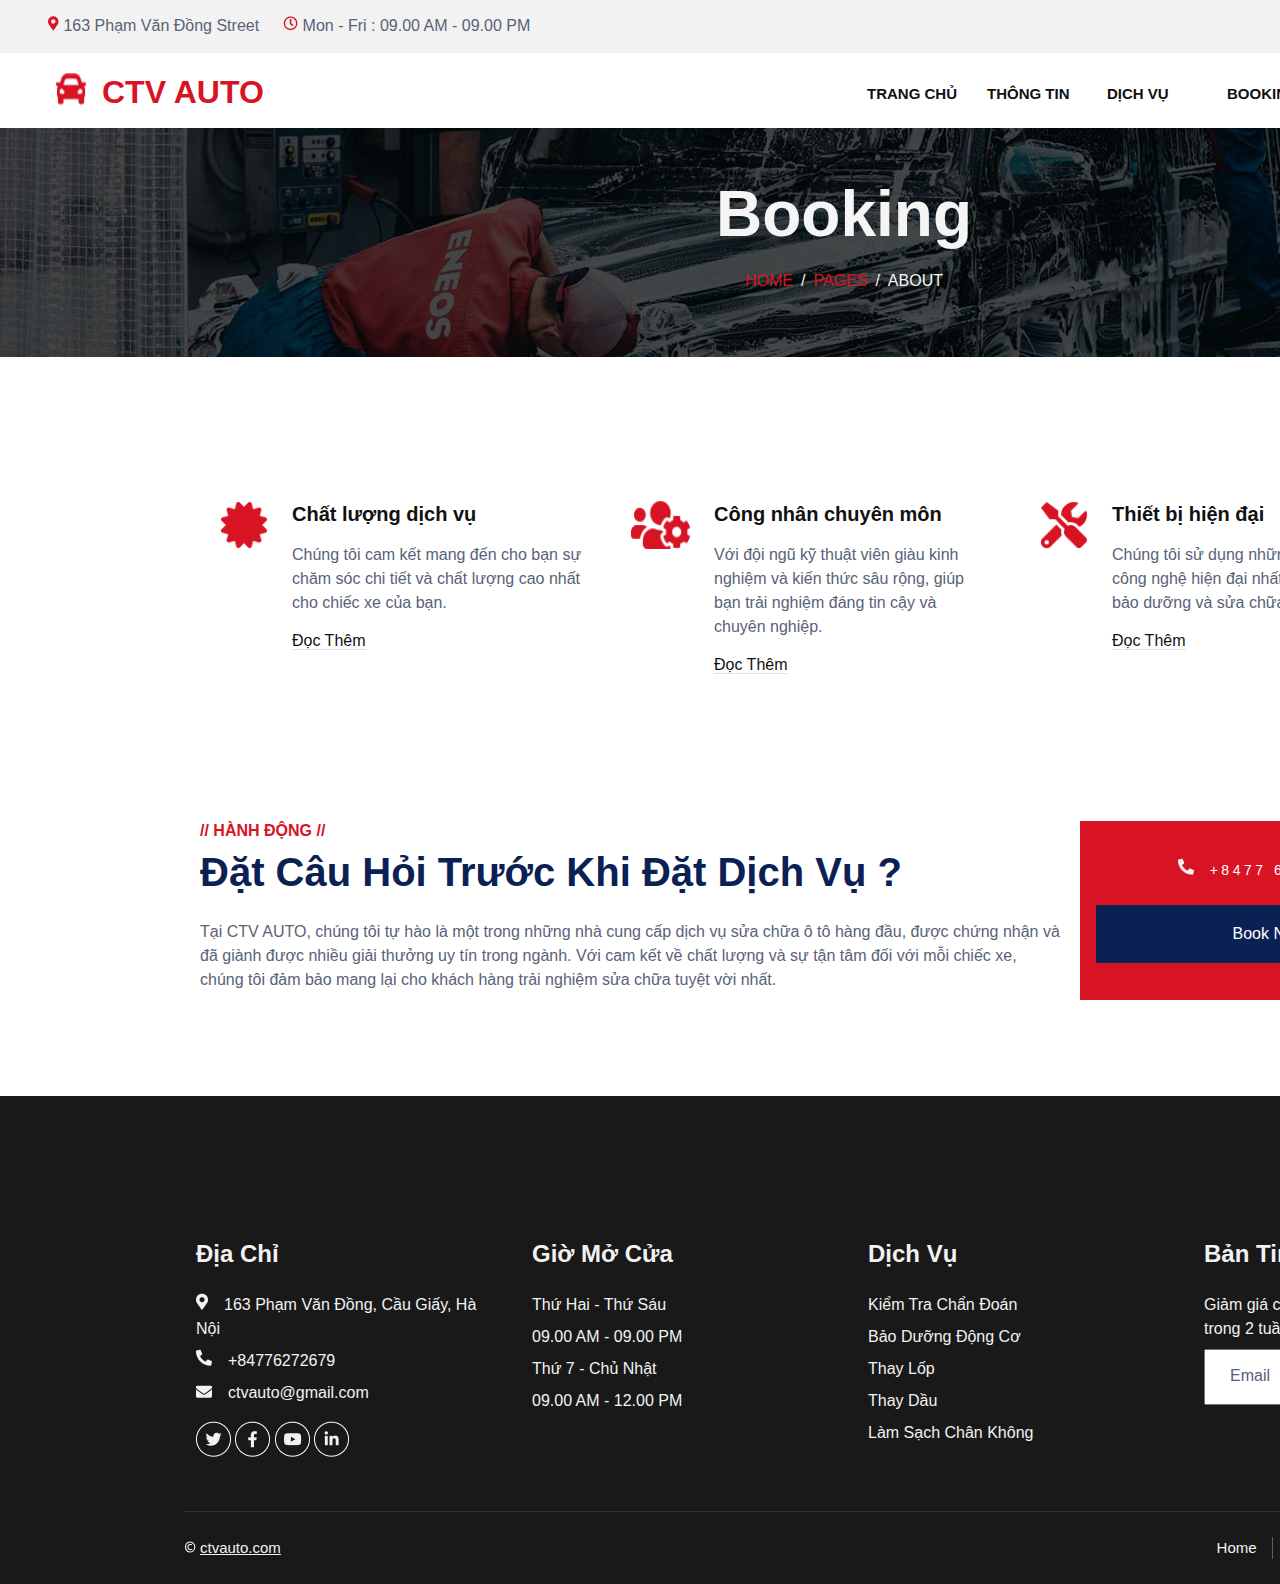
==== booking.html @ a0e05ac5 "ditmethKuong" ====
<!DOCTYPE html>
<html lang="en">

<head>
    <meta charset="UTF-8">
    <meta name="viewport" content="width=device-width, initial-scale=1.0">
    <link rel="stylesheet" href="css/style.css">
    <script type="text/javascript" src="js/jquery.js"></script>
    <script type="text/javascript" src="js/javascript.js"></script>

    <title>information</title>
</head>

<body>
    <style>
        #information {
            width: 1688px;
            height: 228.97px;



        }

        #information .container-information {
            margin-top: 75px;
            width: 1688px;
            height: 228.97px;
            background: linear-gradient(rgba(0, 0, 0, .7), rgba(0, 0, 0, .7)), url("img/carousel-bg-2.jpg") center center no-repeat;
            background-size: cover;
            display: flex;
            justify-content: center;
            align-items: center;
        }

        .wrapper .content-information {

            width: 1320px;
            height: 228.97px;
            display: flex;
            justify-content: center;
            align-items: center;
            flex-direction: column;
            padding: 48px 8px;

        }

        .wrapper .content-information h1 {
            margin-bottom: 16px;
            color: #f5f5f5;
            font-size: 64px;
            font-weight: 700;
            line-height: 76.8px;
            text-align: center;

        }

        .wrapper .content-information .list-breadcumb {
            display: flex;
            margin-bottom: 16px;
        }

        .wrapper .content-information .list-breadcumb li {
            list-style: none;
        }

        .wrapper .content-information .list-breadcumb a:not(a.active) {
            color: #D81324;
            text-decoration: none;
            font-size: 16px;
            font-weight: 400;
            line-height: 24px;
            text-align: center;
            text-transform: uppercase;

        }

        .wrapper .content-information .list-breadcumb a.active {
            color: #f5f5f5;
            text-decoration: none;
            font-size: 16px;
            font-weight: 400;
            line-height: 24px;
            text-align: center;
            text-transform: uppercase;

        }

        .wrapper .content-information .list-breadcumb span {
            color: #f5f5f5;
            padding: 0px 8px;
        }

        .wp-call-acion {
            width: 1688px;
            height: auto;
            display: flex;
            justify-content: center;
            align-items: center;

        }

        .wp-call-acion .container-call-action {
            display: flex;
            width: 1320px;
            height: auto;
            padding: 48px 8px;
        }

        .wp-call-acion .container-call-action .content-call-action {
            width: 864px;
            height: auto;
            padding: 0px 16px;
            margin-top: 24px;
        }

        .wp-call-acion .container-call-action .content-call-action h6 {
            color: #D81324;
            text-transform: uppercase;
            font-size: 16px;
            font-weight: 700;
            line-height: 19.2px;
            text-align: left;
            margin-bottom: 8px;

        }

        .wp-call-acion .container-call-action .content-call-action h1 {
            color: #0B2154;
            text-transform: capitalize;
            margin-bottom: 24px;
            font-size: 40px;
            font-weight: 700;
            line-height: 48px;
            text-align: left;

        }

        .wp-call-acion .container-call-action .content-call-action p {
            color: #596277;
            font-size: 16px;
            font-weight: 400;
            line-height: 24px;
            text-align: left;

        }

        .wp-call-acion .container-call-action .contact-call-action {
            padding: 0px 16px;
            margin-top: 24px;
            display: flex;
            justify-content: center;
            align-items: center;
            flex-direction: column;
            background-color: #D81324;
        }

        .wp-call-acion .container-call-action .contact-call-action h3 {
            color: #ffff;
            font-size: 14px;
            font-weight: 400;
            line-height: 21px;
            letter-spacing: 0.25em;
            text-align: right;
            margin-bottom: 24px;

        }

        .wp-call-acion .container-call-action .contact-call-action img {
            margin-right: 16px;
        }

        .wp-call-acion .container-call-action .contact-call-action a {
            width: 248px;
            text-decoration: none;
            display: block;
            border: 1px solid #0B2154;
            background: #0B2154;
            font-size: 16px;
            font-weight: 500;
            line-height: 24px;
            text-align: center; 
            color: #ffff;
            padding: 16px 48px;

        }
    </style>
    <div class="wrapper" id="information">
        <!-- start heaedr -->
        <div id="header">
            <div id="header-left">
                <div class="map">
                    <img src="img/Map.png" alt="">
                    <span>163 Phạm Văn Đồng Street</span>
                </div>
                <div class="watch">
                    <img src="img/Đồng Hồ.png" alt="">
                    <span>Mon - Fri : 09.00 AM - 09.00 PM</span>
                </div>
            </div>
            <div id="header-right">
                <div id="phone">
                    <img src="img/Điện Thoại.png" alt="">
                    <span>+84776272679</span>
                </div>
                <ul class="app">
                    <li><a href=""><img src="img/FaceBook.png" alt=""></a></li>
                    <li><a href=""><img src="img/Twitter.png" alt=""></a></li>
                    <li><a href=""><img src="img/linkined.png" alt=""></a></li>
                    <li><a href=""><img src="img/Insta.png" alt=""></a></li>
                </ul>
            </div>
        </div>

        <!-- end header -->

        <!-- start menu -->

        <div id="container" class="hidden">
            <div id="logo">
                <img src="img/Bảo Dưỡng Động Cơ.png" alt="">
                <div id="title">CTV AUTO </div>
            </div>
            <ul id="main-menu">
                <li><a href="index.html">TRANG CHỦ</a></li>
                <li><a href="thong-tin.html">THÔNG TIN</a></li>
                <li><a href="dich-vu.html">DỊCH VỤ</a></li>
                <li id="booking"><a href="">BOOKING
                        <img src="img/Mũi Tên Xuống.png" alt=""></a>
                    <ul id="menu-child">
                        <li><a href="booking.html">BOOKING</a></li>
                        <li><a href="technicians.html">TECHNICIANS</a></li>
                        <li><a href="danh-gia.html">TESTIMONIAL</a></li>
                        <li><a href="">404 PAGE</a></li>
                    </ul>
                </li>
                <li><a href="lien-he.html">LIÊN HỆ</a></li>
            </ul>
            <div id="more-menu-buy">
                <a href="">NHẬN BÁO GIÁ
                    <img src="img/Mũi Tên.png" alt="">
                </a>
            </div>
        </div>

        <!-- end menu -->

        <div class="container-information">
            <div class="content-information">
                <h1>Booking</h1>
                <ul class="list-breadcumb">
                    <li><a href="">Home</a></li>
                    <li><span>/</span><a href="">Pages</a><span>/</span></li>
                    <li><a class="active" href="">About</a></li>

                </ul>
            </div>
        </div>


        <!-- start service -->
        <div class="wp-service">
            <div class="wp-content-service">
                <div class="item-service">
                    <img src="img/Bánh Răng.png" alt="">
                    <div class="content-service">
                        <h5 class="title-service">Chất lượng dịch vụ</h5>
                        <p class="text-service">Chúng tôi cam kết mang đến cho bạn sự chăm sóc chi tiết và chất lượng
                            cao
                            nhất cho chiếc xe của bạn.</p>
                        <a href="" class="read-more">Đọc Thêm</a>
                    </div>
                </div>
                <div class="item-service">
                    <img src="img/Công Nhân.png" alt="">
                    <div class="content-service">
                        <h5 class="title-service">Công nhân chuyên môn</h5>
                        <p class="text-service">Với đội ngũ kỹ thuật viên giàu kinh nghiệm và kiến thức sâu rộng, giúp
                            bạn
                            trải nghiệm đáng tin cậy và chuyên nghiệp.</p>
                        <a href="" class="read-more">Đọc Thêm</a>
                    </div>
                </div>
                <div class="item-service">
                    <img src="img/Thiết Bị.png" alt="">
                    <div class="content-service">
                        <h5 class="title-service">Thiết bị hiện đại</h5>
                        <p class="text-service">Chúng tôi sử dụng những thiết bị và công nghệ hiện đại nhất trong quá
                            trình
                            bảo dưỡng và sửa chữa xe của bạn.</p>
                        <a href="" class="read-more">Đọc Thêm</a>
                    </div>
                </div>
            </div>
        </div>
        <!-- end service  -->

        <!-- start call-action -->
        <div class="wp-call-acion">
            <div class="container-call-action">
                <div class="content-call-action">
                    <h6>// hành động //</h6>
                    <h1>Đặt câu hỏi trước khi đặt dịch vụ ?</h1>
                    <p>Tại CTV AUTO, chúng tôi tự hào là một trong những nhà cung cấp dịch vụ sửa chữa ô tô hàng đầu,
                        được chứng nhận và đã giành được nhiều giải thưởng uy tín trong ngành. Với cam kết về chất lượng
                        và sự tận tâm đối với mỗi chiếc xe, chúng tôi đảm bảo mang lại cho khách hàng trải nghiệm sửa
                        chữa tuyệt vời nhất.</p>
                </div>
                <div class="contact-call-action">
                    <h3><img src="img/Liên Hệ - ĐIện Thoại.png" alt="">+8477 627 2679</h3>
                    <a href="">Book Now</a>
                </div>
            </div>
        </div>




        <!-- Footer Start -->
        <div class="wp-footer">
            <div class="container-footer">
                <div class="list-box-footer">
                    <div class="item-footer f1">
                        <h4>Địa Chỉ</h4>
                        <p class="address-footer"><img src="img/Liên Hệ - Map.png" alt="">163 Phạm Văn Đồng, Cầu Giấy,
                            Hà Nội</p>
                        <p class="phone-footer"><img src="img/Liên Hệ - ĐIện Thoại.png" alt="">+84776272679</p>
                        <p class="email-footer"><img src="img/Liên Hệ - Email.png" alt="">ctvauto@gmail.com</p>
                        <div class="list-app">
                            <a class="" href=""><img src="img/Liên Hệ - twitter.png" alt=""></a>
                            <a class="" href=""><img src="img/Liên Hệ - FaceBoook.png" alt=""></a>
                            <a class="" href=""><img src="img/Liên Hệ - Youtube.png" alt=""></a>
                            <a class="" href=""><img src="img/Liên Hệ - Linkined.png" alt=""></a>
                        </div>
                    </div>
                    <div class="item-footer f2">
                        <h4>Giờ Mở Cửa</h4>
                        <h6>Thứ Hai - Thứ Sáu</h6>
                        <p>09.00 AM - 09.00 PM</p>
                        <h6>Thứ 7 - Chủ Nhật</h6>
                        <p>09.00 AM - 12.00 PM</p>
                    </div>
                    <div class="item-footer f3">
                        <h4>Dịch Vụ</h4>
                        <a href="">Kiểm Tra Chẩn Đoán</a>
                        <a href="">Bảo Dưỡng Động Cơ</a>
                        <a href="">Thay Lốp</a>
                        <a href="">Thay Dầu</a>
                        <a href="">Làm Sạch Chân Không</a>
                    </div>
                    <div class="item-footer f4">
                        <h4>Bản Tin</h4>
                        <p>Giảm giá cho dịch vụ vụ thay lốp xe trong 2 tuần tới.</p>
                        <div class="form-email">
                            <input type="email" placeholder="Email">
                            <button type="button">SignUp</button>
                        </div>
                    </div>
                </div>
            </div>


            <div class="content-footer-child">
                <div class="web-footer">
                    <img src="img/C Copy RIght.png" alt=""><a href="">ctvauto.com</a>
                </div>
                <div class="menu-footer">
                    <div class="list-footer-menu">
                        <a href="">Home</a>
                        <a href="">Cookies</a>
                        <a href="">Help</a>
                        <a href="">FQAs</a>
                    </div>
                </div>
            </div>


        </div>
        <!-- Footer End -->

    </div>
</body>

</html>
---- css/style.css ----
* {
    padding: 0px;
    margin: 0px;
    font-family: Arial, Helvetica, sans-serif;
    line-height: 1.3;
}

/* m-0 tương đương với 0 pixel.
m-1 tương đương với 4 pixel (0.25 rem x 16px).
m-2 tương đương với 8 pixel (0.5 rem x 16px).
m-3 tương đương với 16 pixel (1 rem x 16px).
m-4 tương đương với 24 pixel (1.5 rem x 16px).
m-5 tương đương với 48 pixel (3 rem x 16px). */
:root {
    --primary: #D81324;
    --secondary: #0B2154;
    --light: #F2F2F2;
    --dark: #111111;
    --text: #596277;
}

#wrapper {
    width: 1688px;
    margin: 0px auto;
}



/* header */

#header {
    width: 1688px;
    height: 53px;
    display: flex;
    background: #F2F2F2;
    position: relative;
}

#header #header-left {
    float: left;
    display: inline-flex;
    padding-left: 48px;
    justify-content: center;
    align-items: center;
}

#header span {
    font-weight: 400;
    color: var(--text);
}

#header .map {
    margin-right: 24px;
}

#header #header-right {
    height: 53px;
    float: right;
    display: inline-flex;
    justify-content: center;
    align-items: center;
    position: absolute;
    right: 48px;
    top: 0px;
}

#header-right .app {
    display: flex;

}

#header-right .app li {
    list-style: none;

}

#header #phone {
    margin: 24px;
}

/* end header */

/* menu */
#container {
    position: absolute;
    position: fixed;
    width: 1688px;
    display: flex;
    height: 75px;
    background: #ffffff;
    top: 53px;
    z-index: 10000;
    margin-right: 0px;

}

#container.hidden {
    overflow: hidden;

}

#container #logo {
    display: flex;
    margin-left: 55px;
    padding-top: 20px;
}

#container #logo img {
    width: 32px;
    height: 32px;
    line-height: 32px;

}

#container #title {

    font-size: 32px;
    line-height: 38px;
    color: var(--primary);
    font-weight: 700;
    padding-left: 15px;
}

#container #main-menu {

    display: flex;
    padding-top: 30px;
    position: absolute;
    right: 231px;
}

#container #main-menu li {
    list-style: none;
    width: 100px;
    height: auto;
    margin: 0px 10px;
}

#container #main-menu a {
    display: block;
    text-decoration: none;
    color: var(--dark);
    font-size: 15px;
    line-height: 22px;
    font-weight: bold;

}

#container #main-menu a:hover {
    color: var(--primary);
}

#container #more-menu-buy {
    background: var(--primary);
    width: 231px;
    height: 75px;
    position: absolute;
    right: 0px;

}

#container #more-menu-buy a {
    display: block;
    text-decoration: none;
    color: var(--light);
    font-size: 15px;
    line-height: 22px;
    font-weight: bold;
    padding-top: 30px;

    text-align: center;

}

#container #more-menu-buy:hover {
    background: #b10d1b;

}

#booking {
    position: relative;
}

#booking #menu-child {
    position: absolute;
    display: block;
    background: #ffffff;
    width: 160px;
    height: 144px;
    z-index: 1000;
    top: 45px;

}

#booking #menu-child li {
    width: 160px;
    margin-left: 0px;

}

#booking #menu-child a {
    display: block;
    padding: 5px 10px 5px;

}

#booking #menu-child a:hover {
    background: var(--light);
}

/* end menu */

/* carousel */
#content-carousel {
    width: 1688px;
    height: 950px;
    display: flex;
    justify-content: center;
    align-items: center;
    margin: 0 auto;
    background: linear-gradient(rgba(0, 0, 0, .7), rgba(0, 0, 0, .7)), url("../img/carousel-bg-1.jpg") center center no-repeat;
    background-size: cover;


}

#content-carousel .item-carousel {
    display: flex;
    margin-top: 75px;
    height: auto;
    width: 1320px;
    justify-content: center;
    align-items: center;
}

#content-carousel .item-carousel img:nth-child(2) {
    width: 526px;
    height: 430px;
}

#content-carousel .content-item {
    width: 770px;
    height: auto;
}

#content-carousel .content-item span {
    font-size: 16px;
    font-weight: 700;
    line-height: 19.2px;
    text-align: left;
    text-transform: uppercase;
}

#content-carousel .content-item h1 {
    width: 580px;
    font-size: 64px;
    font-weight: 700;
    line-height: 76.8px;
    text-align: left;
    margin-top: 30px;
    margin-bottom: 45px;
}

#content-carousel .content-item span,
#content-carousel .content-item h1,
#content-carousel .content-item a {
    color: var(--light);
}

#content-carousel .content-item a {

    display: block;
    background: var(--primary);
    width: 229px;
    height: 58px;
    border: 1px solid #D81324;
    font-size: 16px;
    text-decoration: none;
    text-transform: uppercase;
    font-weight: 500;
    text-align: center;
    line-height: 60px;
}

#content-carousel .content-item a:hover {
    background: #b10d1b;
}

/* end carousel */


/* service */

.wp-service {
    display: flex;
    width: 1688px;
    margin-top: 48px;
    justify-content: center;
    align-items: center;
    text-align: center;


}

.wp-content-service {
    width: 1296px;
    height: 248px;
    display: flex;
    padding: 48px 24px 48px 24px;

}

.item-service {
    display: flex;
    width: 410px;
    height: 248px;
    padding: 48px 24px;
    box-sizing: border-box;



}

.item-service:hover {
    background: #F2F2F2;
    cursor: pointer;
}

.wp-service .content-service {
    padding-left: 24px;
    text-align: start;
}

.wp-service .item-service img {
    width: 60px;
    height: 48px;
}

.wp-service .content-service h5.title-service {
    margin-bottom: 16px;
    font-size: 20px;
    font-weight: bold;
    color: var(--dark);

}

.wp-service .content-service p {
    margin-bottom: 16px;
    color: var(--text);
    display: flex;
    align-items: center;

}

.wp-service .content-service a {
    border-bottom: 1px solid #dee2e6;
    text-decoration: none;
    color: var(--dark);
}

.wp-service .content-service a:hover {
    color: #D81324;
}

/* end service */


/* about */

.wp-about {

    width: 1688px;
    margin: 0px auto;
    display: flex;
    justify-content: center;
    padding-top: 48px;

}

.wp-about .content-about {

    display: flex;
    width: 1320px;
    padding-bottom: 48px;

}

.wp-about .about-box-1,
.about-box-2 {
    width: 660px;
    height: auto;
}

.wp-about .about-box-1 {
    position: relative;
    padding: 16px;
}

.wp-about .about-box-2 h6 {
    text-transform: uppercase;
    color: var(--primary);

    margin-bottom: 8px;

    font-size: 16px;
    font-weight: 700;
    line-height: 19.2px;
    text-align: left;


}

.wp-about .about-box-2 span {
    color: var(--primary);
    margin-top: 4px;
    font-size: 40px;
    line-height: 48px;
    font-weight: 700;
}

.wp-about .about-box-2 h1 {
    margin-bottom: 24px;
    color: var(--dark);
    font-size: 40px;
    font-weight: 700;
    line-height: 48px;
}

.wp-about .about-box-2 p {
    color: var(--text);
    margin-bottom: 24px;
}

.wp-about .about-box-2 a {
    width: 220.42px;
    height: 58px;
    background: #D81324;
    display: flex;
    justify-content: center;
    align-items: center;
    color: var(--light);
    text-decoration: none;
    text-transform: uppercase;

    font-size: 16px;
    font-weight: 500;
    line-height: 24px;
}

.wp-about .about-box-2 a:hover {
    background: #b10d1b;
}

.wp-about .about-box-2 img {
    padding-left: 16px;
}

.wp-about .about-box-2 .list-about .item-about {
    display: flex;
    margin-top: 48px;
}

.wp-about .about-box-2 .list-about {
    margin-bottom: 70px;
}

.wp-about .about-box-2 .list-about .item-about .content-item {
    padding-left: 16px;


}

.wp-about .about-box-2 .list-about .item-about .content-item h5 {

    font-size: 16px;
    font-weight: 700;
    line-height: 19.2px;

}

.wp-about .content-about .box-child {
    position: absolute;
    top: 0px;
    right: 40px;
    display: flex;
    flex-direction: column;
    justify-content: center;
    padding: 16px 48px;
}

.wp-about .content-about .box-child h1 {
    font-size: 56px;
}

.wp-about .content-about .box-child h4 {
    font-size: 24px;
    margin-bottom: 8px;
}

.wp-about .content-about .box-child .text-top {
    display: flex;
    text-align: center;
}

.wp-about .content-about .box-child .text-top h4 {
    position: absolute;
    right: 65px;
    top: 48px;
}

.wp-about .content-about .box-child h1,
h4 {
    color: var(--light);

}

.wp-about .about-box-2 .list-about .item-about .box-number {
    width: 45px;
    height: 45px;
    background: #F2F2F2;
    display: flex;
    justify-content: center;
    align-items: center;

}

.wp-about .about-box-2 .list-about .item-about .box-number span {
    color: var(--dark);
    font-size: 16px;
    font-weight: 700;
    line-height: 24px;


}

.wp-about .about-box-2 .list-about .item-about .content-item {
    display: flex;
    align-items: center;
}

/* end about */

/* fact */

.wp-fact {
    width: 1688px;
    background: linear-gradient(rgba(0, 0, 0, .7), rgba(0, 0, 0, .7)), url(../img/carousel-bg-1.jpg) center center no-repeat;
    background-image: cover;
    height: 214.39px;
    padding: 48px 0px;
    margin: 48px 0px;
    display: flex;
    justify-content: center;
    align-items: center;

}

.wp-fact .container-fact {
    width: 1320px;
    display: flex;
    justify-content: center;
    align-items: center;

}

.wp-fact .container-fact .item-fact {
    width: 330px;
    display: flex;
    justify-content: center;
    align-items: center;
    flex-direction: column;

}

.wp-fact .container-fact img {
    margin-bottom: 16px;
}

.wp-fact .container-fact p {
    color: var(--light);
    text-align: center;
    font-size: 16px;
    font-weight: 400;
    line-height: 24px;

}

.wp-fact .container-fact h2 {
    margin-bottom: 8px;
    font-size: 32px;
    font-weight: 700;
    line-height: 38.4px;
    color: var(--light);

}


/* service-out */

.wp-service-out {
    width: 1688px;
    margin: 0px auto;
    display: flex;
    justify-content: center;
    align-items: center;


}

.wp-service-out .container-service-out {
    width: 1320px;
    padding: 48px 8px;
    margin-top: 24px;

}

.wp-service-out .container-service-out .wp-box-service-out {
    display: flex;
    height: 397px;
}


.wp-service-out .container-service-out .title-service-out h6 {

    font-size: 16px;
    font-weight: 700;
    line-height: 19.2px;
    text-align: center;
    color: var(--primary);
    text-transform: uppercase;
    margin-bottom: 8px;

}

.wp-service-out .container-service-out .title-service-out h1 {
    font-size: 40px;
    font-weight: 700;
    line-height: 48px;
    text-align: center;
    color: var(--dark);
    text-transform: capitalize;
    margin-bottom: 48px;
}

.wp-service-out .container-service-out .wp-box-service-out .box-1 {
    display: flex;
    flex-direction: column;
    width: 440px;
    margin-right: 24px;
    height: 397px;
}

.wp-service-out .container-service-out .wp-box-service-out .box-1 button {
    display: flex;
    background: var(--light);
    margin-bottom: 24px;
    padding: 24px;
    border: none;
}

.wp-service-out .container-service-out .wp-box-service-out .box-1 button :hover {
    cursor: pointer;
}

.wp-service-out .container-service-out .wp-box-service-out .box-1 button.active-button {
    background: var(--primary);

}

.wp-service-out .container-service-out .wp-box-service-out .box-1 button h4.active-h4 {
    color: var(--light);
}

.wp-service-out .container-service-out .wp-box-service-out .box-1 button img.active-img {
    filter: grayscale(100%) saturate(0%);
}

.wp-service-out .container-service-out .wp-box-service-out .box-1 button img {
    margin-right: 16px;
}

.wp-service-out .container-service-out .wp-box-service-out .box-1 button h4 {
    color: var(--dark);
    font-size: 24px;
    font-weight: 700;
    line-height: 28.8px;
    text-align: left;


}

.wp-service-out .container-service-out .wp-box-service-out .box-2 {
    display: flex;
    width: 880px;
    height: 397px;
}

.wp-service-out .container-service-out .wp-box-service-out .box-2 .box-left {
    width: 440px;
    margin-right: 24px;
    height: 397px;
    position: relative;

}

.wp-service-out .container-service-out .wp-box-service-out .box-2 .box-left img {
    width: 100%;
    height: 100%;
    position: absolute;

}

.wp-service-out .container-service-out .wp-box-service-out .box-2 .box-right {
    width: 440px;
    height: auto;
}

.wp-service-out .container-service-out .wp-box-service-out .box-2 .box-right h3 {

    font-size: 28px;
    font-weight: 700;
    line-height: 33.6px;
    text-align: left;
    color: var(--dark);
    margin-bottom: 16px;
}

.wp-service-out .container-service-out .wp-box-service-out .box-2 .box-right p:nth-child(1) {
    font-size: 16px;
    font-weight: 400;
    line-height: 24px;
    text-align: left;
    color: var(--text);
    margin-bottom: 24px;
}

.wp-service-out .container-service-out .wp-box-service-out .box-2 .box-right p:not(p:nth-child(1)) {
    font-size: 16px;
    font-weight: 400;
    line-height: 24px;
    text-align: left;
    color: var(--text);
    margin-bottom: 16px;

}

.wp-service-out .container-service-out .wp-box-service-out .box-2 .box-right img {
    margin-right: 16px;
}

.wp-service-out .container-service-out .wp-box-service-out .box-2 .box-right a {
    display: inline-block;
    background: #D81324;
    margin-top: 24px;
    padding: 16px 48px;
    color: var(--light);
    text-decoration: none;
    text-transform: uppercase;
}

.wp-service-out .container-service-out .wp-box-service-out .box-2 .box-right a:hover {
    background: #b10d1b;

}

.wp-service-out .container-service-out .wp-box-service-out .box-2 .box-right img:last-child {
    margin-left: 16px;
}

.wp-service-out .container-service-out .wp-box-service-out .box-2 .box-left img {
    width: 100%;

}

/* end service-out */


/* booking */
.wp-booking {
    width: 1688px;
    height: 444px;
    display: flex;
    justify-content: center;
    align-items: center;

    margin: 48px 0px;
    background: linear-gradient(rgba(0, 0, 0, .7), rgba(0, 0, 0, .7)), url("../img/carousel-bg-2.jpg") center center no-repeat;
    background-size: 100%;


}

.wp-booking .container-booking {
    width: 1320px;
    height: auto;
    display: flex;
    padding: 48px 0px;
}

.wp-booking .container-booking .booking-left {
    width: 660px;
    height: 444px;

}

.wp-booking .container-booking .booking-left h1 {
    font-size: 40px;
    font-weight: 700;
    line-height: 48px;
    text-align: left;
    color: var(--light);
    margin-bottom: 24px;

}

.wp-booking .container-booking .booking-left p {
    font-size: 16px;
    font-weight: 400;
    line-height: 24px;
    text-align: left;
    color: var(--light);
    padding: 0px 24px;
}

.wp-booking .container-booking .booking-right {
    width: 660px;
    height: 444px;


}

.wp-booking .container-booking .booking-right .container-form {
    display: flex;
    width: 660px;
    height: 444px;
    flex-direction: column;
    justify-content: center;
    align-items: center;

    background: #D81324;
}

.wp-booking .container-booking .booking-right .container-form h1 {

    font-size: 40px;
    font-weight: 700;
    line-height: 48px;
    text-align: center;
    color: var(--light);
    margin-bottom: 24px;
}

.wp-booking .container-booking .booking-right .container-form form {
    width: 544px;
    height: auto;
    display: flex;
    justify-content: center;
    align-items: center;
    flex-direction: column;
}

.wp-booking .container-booking .booking-right .container-form form .row-form-1 {
    display: flex;
    margin-top: 16px;
}

.wp-booking .container-booking .booking-right .container-form form .row-form-1 input {
    width: 256px;
    height: 55px;
    outline: 0px;
    border: 1px solid #D81324;
    text-indent: 10px;
    box-sizing: border-box;

}

.wp-booking .container-booking .booking-right .container-form form .row-form-1 input:first-child {
    margin-right: 32px;
}

.wp-booking .container-booking .booking-right .container-form form .row-form-1 input:last-child {
    margin-left: 32px;
}

.wp-booking .container-booking .booking-right .container-form form .row-form-1 input::placeholder {
    color: var(--text);
    font-size: 16px;
    font-weight: 400;
    line-height: 18.38px;
    text-align: left;


}

.wp-booking .container-booking .booking-right .container-form form .row-form-2 {
    display: flex;
    margin-top: 16px;
}

.wp-booking .container-booking .booking-right .container-form form .row-form-2 input {
    width: 256px;
    height: 55px;
    outline: 0px;
    border: 1px solid #D81324;
    text-indent: 10px;
    box-sizing: border-box;

}

.wp-booking .container-booking .booking-right .container-form form .row-form-2 input::placeholder {
    color: var(--text);
    font-size: 16px;
    font-weight: 400;
    line-height: 18.38px;
    text-align: left;
    margin-left: 32px;

}

.wp-booking .container-booking .booking-right .container-form form .row-form-2 select {
    width: 256px;
    height: 55px;
    outline: 0px;
    border: 1px solid #D81324;
    color: var(--text);
    font-size: 16px;
    font-weight: 400;
    line-height: 18.38px;
    text-align: left;
    padding: 8px;
    margin-right: 32px;
}



.wp-booking .container-booking .booking-right .container-form textarea {
    height: 55px;
    width: 544px;
    color: var(--text);
    font-size: 16px;
    font-weight: 400;
    line-height: 18.38px;
    outline: 0px;
    margin-top: 16px;
    border: 1px solid #D81324;
    text-align: left;
}

.wp-booking .container-booking .booking-right .container-form textarea::placeholder {
    padding: 8px;
}

.wp-booking .container-booking .booking-right .container-form button {
    background-color: var(--secondary);
    height: 55px;
    width: 544px;
    color: var(--light);
    text-transform: uppercase;
    font-size: 16px;
    font-weight: 500;
    line-height: 24px;
    text-align: center;
    border: 1px solid #D81324;
    margin-top: 16px;
}

.wp-booking .container-booking .booking-right .container-form button:hover {
    background-color: #1a3063;
}

/* end booking */


/* technicians */

.wp-technicians {
    width: 1688px;
    height: auto;
    display: flex;
    justify-content: center;
    align-items: center;
    flex-direction: column;

}

.wp-technicians .container-technicians {
    display: flex;
    width: 1320px;
    height: auto;
    padding: 0px 16px;
    justify-content: space-around;
}

.wp-technicians .title-technocians {
    width: 1320px;
    height: auto;

}

.wp-technicians .title-technocians h6 {
    color: var(--primary);
    font-size: 16px;
    font-weight: 700;
    line-height: 19.2px;
    text-align: center;
    margin-bottom: 8px;
}

.wp-technicians .title-technocians h1 {
    color: var(--dark);
    font-size: 40px;
    font-weight: 700;
    line-height: 48px;
    text-align: center;
    margin-bottom: 48px;

}

.wp-technicians .container-technicians .wp-item-technicians {
    width: 324px;
    height: 396px;

    padding: 0px 8px;
}

.wp-technicians .container-technicians .wp-item-technicians .container-item-technicians {
    width: 300px;
    height: 396px;
}

.wp-technicians .container-technicians .wp-item-technicians .container-item-technicians .img-hover {
    width: 300px;
    height: 300px;
    position: relative;
}

.wp-technicians .container-technicians .wp-item-technicians .container-item-technicians .img-hover img:first-child {

    width: 300px;
    height: 300px;

}

.wp-technicians .container-technicians .wp-item-technicians .container-item-technicians .img-hover .more-active.hover-show-app {

    position: absolute;
    width: 300px;
    height: 300px;
    top: 0px;
    right: 0px;
    background: var(--primary);
    display: flex;
    justify-content: center;
    align-items: center;


}

.wp-technicians .container-technicians .wp-item-technicians .container-item-technicians .img-hover .more-active.hover-show-app a {
    display: block;
    width: 38px;
    height: 38px;
    margin: 0px 4px;


}

.wp-technicians .container-technicians .wp-item-technicians .container-item-technicians .img-hover .more-active.hover-show-app img {
    display: block;
    width: 38px;
    height: 38px;
    z-index: 1000;


}

.wp-technicians .container-technicians .wp-item-technicians .container-item-technicians .img-hover .more-active.hover-show-app a:hover {
    filter: grayscale(100%) saturate(0%);
}

.wp-technicians .container-technicians .wp-item-technicians .container-item-technicians .title-info {
    background-color: var(--light);
    width: 300px;
    height: 96px;
    display: flex;
    flex-direction: column;
    justify-content: center;
    align-items: center;

}

.wp-technicians .container-technicians .wp-item-technicians .container-item-technicians .title-info h5 {

    font-size: 20px;
    font-weight: 700;
    line-height: 24px;
    color: var(--dark);

}

.wp-technicians .container-technicians .wp-item-technicians .container-item-technicians .title-info small {

    font-size: 14px;
    font-weight: 400;
    line-height: 21px;
    color: var(--text);

}

/* testimonial */
.wp-testimonial {
    width: 1688px;
    height: auto;
    display: flex;
    justify-content: center;
    align-items: center;

}

.wp-testimonial .container-testimonial {
    width: 1320px;
    height: auto;
    padding: 48px 0px;
    overflow: hidden;
}

.wp-testimonial .container-testimonial .title-testimonial {
    text-align: center;
}

.wp-testimonial .container-testimonial .title-testimonial h6 {
    color: var(--primary);
    text-transform: uppercase;
    font-size: 16px;
    font-weight: 700;
    line-height: 19.2px;
    text-align: center;
    margin-bottom: 4px;

}

.wp-testimonial .container-testimonial .title-testimonial h1 {

    color: var(--dark);
    text-transform: capitalize;
    font-size: 40px;
    font-weight: 700;
    line-height: 48px;
    text-align: center;
    margin-bottom: 48px;

}

.wp-testimonial .container-testimonial .content-testimonial {
    display: flex;
    width: 1320px !important;
}

.wp-testimonial .container-testimonial .content-testimonial .testimonial-item {
    width: 415px !important;
    height: auto;
    display: flex;
    justify-content: center;
    align-items: center;
    flex-direction: column;
    margin: 0px 25px;

}

.wp-testimonial .container-testimonial .content-testimonial .testimonial-item img {
    width: 79px;
    height: 80px;
    border-radius: 50%;
    border: 8px solid var(--light);
    margin-bottom: 16px;

}

.wp-testimonial .container-testimonial .content-testimonial .testimonial-item h5 {
    color: var(--dark);
    font-size: 20px;
    font-weight: 700;
    line-height: 24px;
    text-align: center;

}

.wp-testimonial .container-testimonial .content-testimonial .testimonial-item p {
    color: var(--text);
    font-size: 16px;
    font-weight: 400;
    line-height: 24px;
    text-align: center;
    margin-bottom: 16px;

}

.wp-testimonial .container-testimonial .content-testimonial .testimonial-item .testimonial-text {
    background-color: var(--light);
    height: 150px;

}

.wp-testimonial .container-testimonial .content-testimonial .testimonial-item .testimonial-text.active-bg-p {
    background-color: var(--primary);
}

.wp-testimonial .container-testimonial .content-testimonial .testimonial-item .testimonial-text p {
    color: var(--text);
    font-size: 16px;
    font-weight: 400;
    line-height: 24px;
    text-align: center;
    padding: 24px;

}

.wp-testimonial .container-testimonial .content-testimonial .testimonial-item .testimonial-text p.active-p {
    color: var(--light);
}

.wp-testimonial .container-testimonial .list-button {
    width: 1320px;
    height: 15px;
    display: flex;
    justify-content: center;
    align-items: center;
    margin-top: 24px;
}

.wp-testimonial .container-testimonial .list-button .btn-item {
    border: 2px solid var(--light);
    width: 15px;
    height: 15px;
    margin: 0px 5px;
}

.wp-testimonial .container-testimonial .list-button .btn-item.active-btn {
    background-color: var(--primary);
    width: 15px;
    height: 15px;
}

/* end testimonial */


/* footer */
.wp-footer {
    width: 1688px;
    height: auto;
    display: flex;
    justify-content: center;
    align-items: center;
    flex-direction: column;
    margin-top: 48px;
    padding-top: 48px;
    background: linear-gradient(rgba(0, 0, 0, .9), rgba(0, 0, 0, .9)), url(img/carousel-bg-1.jpg) center center no-repeat;
    background-size: cover;
}

.wp-footer .container-footer {
    display: flex;
    height: auto;
    background-color: var();
    padding: 48px 8px;
}

.wp-footer .container-footer .list-box-footer {
    display: flex;
}

.wp-footer .container-footer .list-box-footer .item-footer {
    display: flex;
    width: 336px;
    height: auto;
    justify-content: flex-start;
    flex-direction: column;
    padding: 0px 24px;
    margin-top: 48px;
    box-sizing: border-box;
}

.wp-footer .container-footer .list-box-footer .item-footer.f1 h4 {
    color: var(--light);
    font-size: 24px;
    font-weight: 700;
    line-height: 28.8px;
    text-align: left;
    margin-bottom: 24px;
}

.wp-footer .container-footer .list-box-footer .item-footer.f2 h4 {
    color: var(--light);
    font-size: 24px;
    font-weight: 700;
    line-height: 28.8px;
    text-align: left;
    margin-bottom: 24px;
}

.wp-footer .container-footer .list-box-footer .item-footer.f3 h4 {
    color: var(--light);
    font-size: 24px;
    font-weight: 700;
    line-height: 28.8px;
    text-align: left;
    margin-bottom: 24px;
}

.wp-footer .container-footer .list-box-footer .item-footer.f4 h4 {
    color: var(--light);
    font-size: 24px;
    font-weight: 700;
    line-height: 28.8px;
    text-align: left;
    margin-bottom: 24px;
}

.wp-footer .container-footer .list-box-footer .item-footer.f1 p {
    color: var(--light);
    font-size: 16px;
    font-weight: 400;
    line-height: 24px;
    text-align: left;
    margin-bottom: 8px;

}

.wp-footer .container-footer .list-box-footer .item-footer.f2 h6,
p {
    color: var(--light);
    font-size: 16px;
    font-weight: 400;
    line-height: 24px;
    text-align: left;
    margin-bottom: 8px;

}

.wp-footer .container-footer .list-box-footer .item-footer.f4 p {
    color: var(--light);
    font-size: 16px;
    font-weight: 400;
    line-height: 24px;
    text-align: left;
    margin-bottom: 8px;

}

.wp-footer .container-footer .list-box-footer .item-footer.f3 a {
    color: var(--light);
    font-size: 16px;
    font-weight: 400;
    line-height: 24px;
    text-align: left;
    margin-bottom: 8px;
    text-decoration: none;

}

.wp-footer .container-footer .list-box-footer .item-footer.f4 .form-email {
    width: 288px;
    height: 56px;
    box-sizing: border-box;

    position: relative;

}

.wp-footer .container-footer .list-box-footer .item-footer.f4 .form-email button {
    width: 83.3px;
    height: 42px;
    background-color: var(--primary);
    padding: 8px;
    color: var(--light);
    text-transform: uppercase;
    font-size: 16px;
    font-weight: 500;
    line-height: 24px;
    text-align: center;
    position: absolute;
    top: 8px;
    right: 8px;
    box-sizing: border-box;


}

.wp-footer .container-footer .list-box-footer .item-footer.f4 .form-email input::placeholder {
    color: var(--text);
    font-size: 16px;
    font-weight: 400;
    line-height: 18.38px;
    text-align: left;
    padding: 16px 24px 16px 0px;
    box-sizing: border-box;

}

.wp-footer .container-footer .list-box-footer .item-footer.f4 .form-email input {
    width: 288px;
    height: 56px;
    text-indent: 24px;
    box-sizing: border-box;
    outline: none;
}

.wp-footer .container-footer .list-box-footer .item-footer.f3 a:hover {
    letter-spacing: 1px;
    transition: 0.25s ease-in;
}
.wp-footer .container-footer .list-box-footer .item-footer.f3 img{
    width: 7.5px;
    height: 15.11px;
}
.wp-footer .container-footer .list-box-footer .item-footer.f1 p img {
    margin-right: 16px;
}

.wp-footer .container-footer .list-box-footer .item-footer.f1 .list-app {
    padding-top: 8px;
}

.wp-footer .content-footer-child {
    display: flex;
    width: 1320px;
    justify-content: space-between;
    align-items: center;
    padding: 25px 0px;
    border-top: 1px solid rgba(256, 256, 256, .1);
}

.wp-footer .content-footer-child .menu-footer .list-footer-menu {
    display: flex;
}

.wp-footer .content-footer-child .web-footer a {
    color: var(--light);
    font-size: 15px;
    font-weight: 400;
    line-height: 22.5px;
    text-align: left;

}

.wp-footer .content-footer-child .menu-footer {
    width: 660px;
    display: flex;
    justify-content: flex-end;
}

.wp-footer .content-footer-child .menu-footer .list-footer-menu a {
    display: block;
    text-decoration: none;
    color: var(--light);
    font-size: 15px;
    font-weight: 400;
    line-height: 22.5px;
    text-align: right;
    padding-right: 15px;
    margin-right: 15px;
    border-right: 1px solid rgba(255, 255, 255, .3);

}

.wp-footer .content-footer-child .web-footer {
    width: 660px;
}

.wp-footer .content-footer-child .web-footer img {
    margin-right: 4px;
}
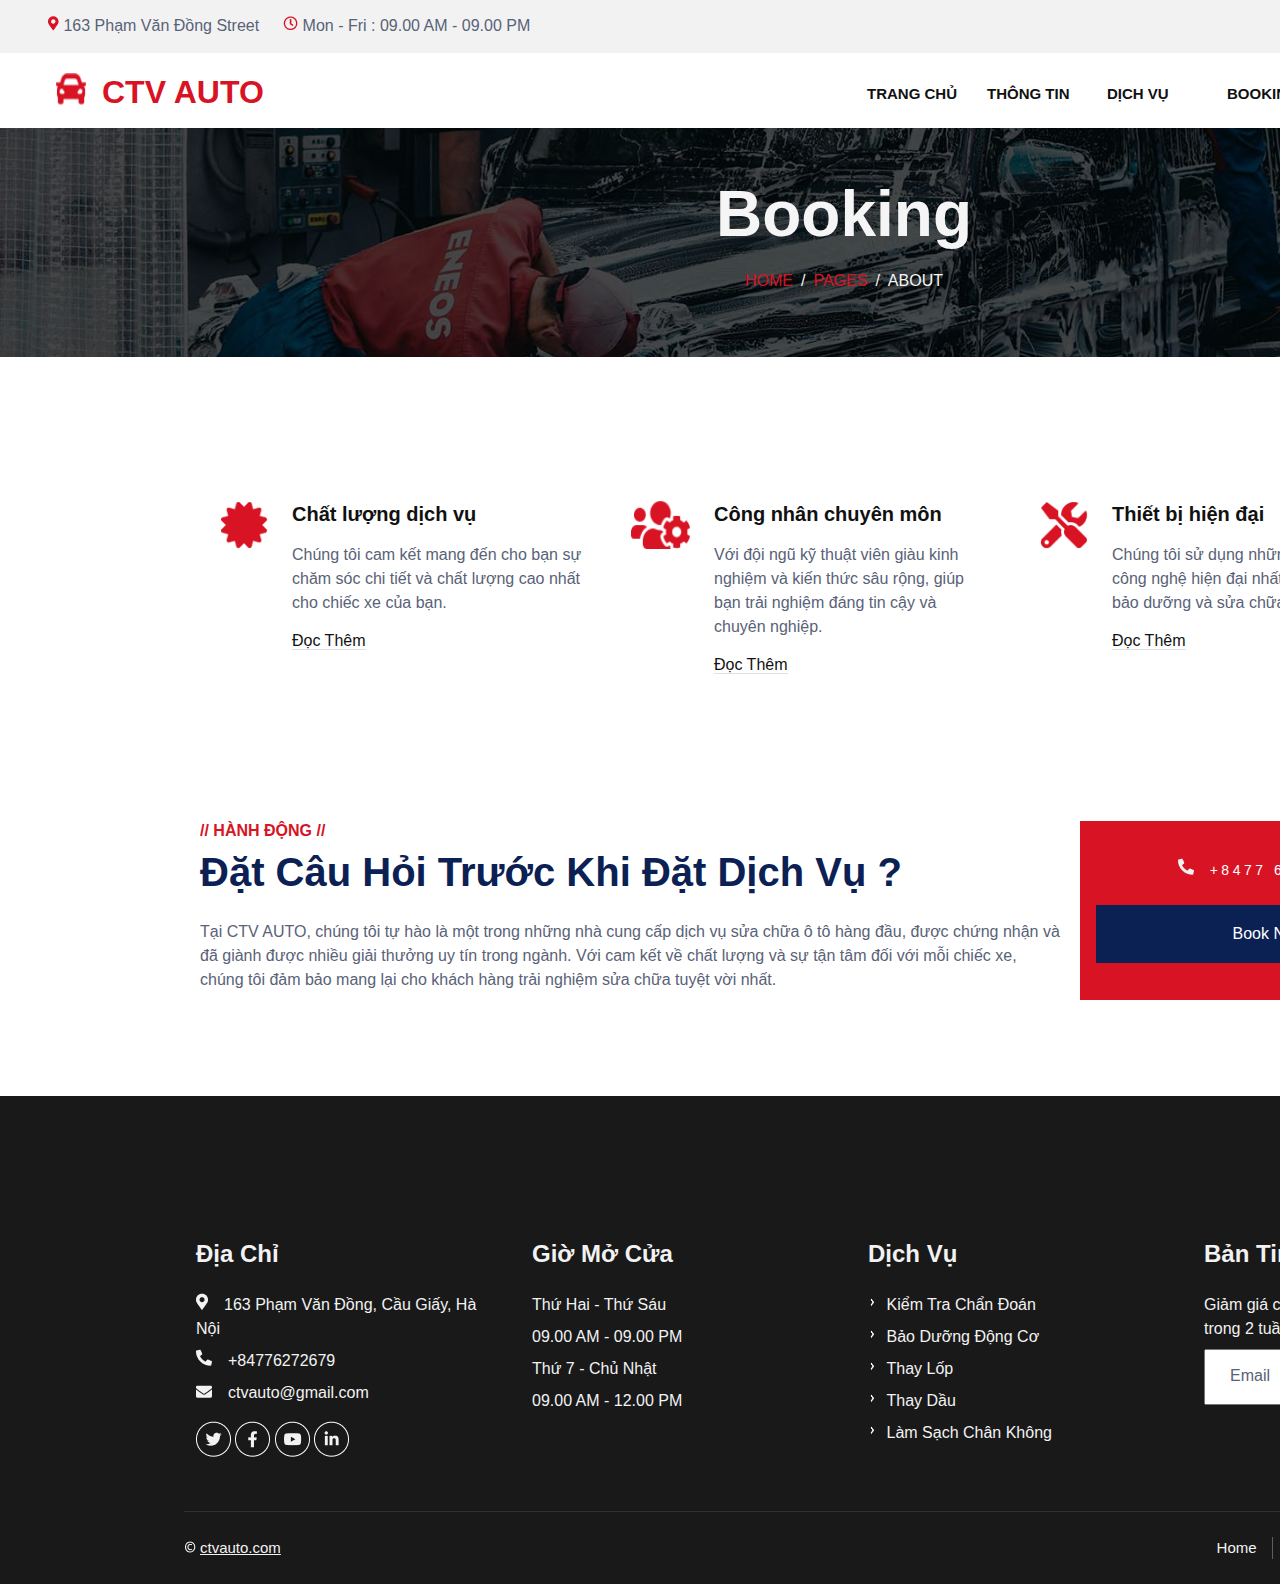
==== commit b69c4ab0: "hihi" ====
--- a/booking.html
+++ b/booking.html
@@ -230,7 +230,7 @@
                         <li><a href="booking.html">BOOKING</a></li>
                         <li><a href="technicians.html">TECHNICIANS</a></li>
                         <li><a href="danh-gia.html">TESTIMONIAL</a></li>
-                        <li><a href="">404 PAGE</a></li>
+                        <li><a href="not-found.html">404 PAGE</a></li>
                     </ul>
                 </li>
                 <li><a href="lien-he.html">LIÊN HỆ</a></li>
@@ -314,68 +314,67 @@
 
 
 
-
-        <!-- Footer Start -->
-        <div class="wp-footer">
-            <div class="container-footer">
-                <div class="list-box-footer">
-                    <div class="item-footer f1">
-                        <h4>Địa Chỉ</h4>
-                        <p class="address-footer"><img src="img/Liên Hệ - Map.png" alt="">163 Phạm Văn Đồng, Cầu Giấy,
-                            Hà Nội</p>
-                        <p class="phone-footer"><img src="img/Liên Hệ - ĐIện Thoại.png" alt="">+84776272679</p>
-                        <p class="email-footer"><img src="img/Liên Hệ - Email.png" alt="">ctvauto@gmail.com</p>
-                        <div class="list-app">
-                            <a class="" href=""><img src="img/Liên Hệ - twitter.png" alt=""></a>
-                            <a class="" href=""><img src="img/Liên Hệ - FaceBoook.png" alt=""></a>
-                            <a class="" href=""><img src="img/Liên Hệ - Youtube.png" alt=""></a>
-                            <a class="" href=""><img src="img/Liên Hệ - Linkined.png" alt=""></a>
-                        </div>
-                    </div>
-                    <div class="item-footer f2">
-                        <h4>Giờ Mở Cửa</h4>
-                        <h6>Thứ Hai - Thứ Sáu</h6>
-                        <p>09.00 AM - 09.00 PM</p>
-                        <h6>Thứ 7 - Chủ Nhật</h6>
-                        <p>09.00 AM - 12.00 PM</p>
-                    </div>
-                    <div class="item-footer f3">
-                        <h4>Dịch Vụ</h4>
-                        <a href="">Kiểm Tra Chẩn Đoán</a>
-                        <a href="">Bảo Dưỡng Động Cơ</a>
-                        <a href="">Thay Lốp</a>
-                        <a href="">Thay Dầu</a>
-                        <a href="">Làm Sạch Chân Không</a>
-                    </div>
-                    <div class="item-footer f4">
-                        <h4>Bản Tin</h4>
-                        <p>Giảm giá cho dịch vụ vụ thay lốp xe trong 2 tuần tới.</p>
-                        <div class="form-email">
-                            <input type="email" placeholder="Email">
-                            <button type="button">SignUp</button>
-                        </div>
-                    </div>
-                </div>
-            </div>
-
-
-            <div class="content-footer-child">
-                <div class="web-footer">
-                    <img src="img/C Copy RIght.png" alt=""><a href="">ctvauto.com</a>
-                </div>
-                <div class="menu-footer">
-                    <div class="list-footer-menu">
-                        <a href="">Home</a>
-                        <a href="">Cookies</a>
-                        <a href="">Help</a>
-                        <a href="">FQAs</a>
-                    </div>
-                </div>
-            </div>
-
-
-        </div>
-        <!-- Footer End -->
+<!-- Footer Start -->
+<div class="wp-footer">
+    <div class="container-footer">
+        <div class="list-box-footer">
+            <div class="item-footer f1">
+                <h4>Địa Chỉ</h4>
+                <p class="address-footer"><img src="img/Liên Hệ - Map.png" alt="">163 Phạm Văn Đồng, Cầu Giấy,
+                    Hà Nội</p>
+                <p class="phone-footer"><img src="img/Liên Hệ - ĐIện Thoại.png" alt="">+84776272679</p>
+                <p class="email-footer"><img src="img/Liên Hệ - Email.png" alt="">ctvauto@gmail.com</p>
+                <div class="list-app">
+                    <a class="" href=""><img src="img/Liên Hệ - twitter.png" alt=""></a>
+                    <a class="" href=""><img src="img/Liên Hệ - FaceBoook.png" alt=""></a>
+                    <a class="" href=""><img src="img/Liên Hệ - Youtube.png" alt=""></a>
+                    <a class="" href=""><img src="img/Liên Hệ - Linkined.png" alt=""></a>
+                </div>
+            </div>
+            <div class="item-footer f2">
+                <h4>Giờ Mở Cửa</h4>
+                <h6>Thứ Hai - Thứ Sáu</h6>
+                <p>09.00 AM - 09.00 PM</p>
+                <h6>Thứ 7 - Chủ Nhật</h6>
+                <p>09.00 AM - 12.00 PM</p>
+            </div>
+            <div class="item-footer f3">
+                <h4>Dịch Vụ</h4>
+                <a href=""><img src="img/muitencc.png" alt="">Kiểm Tra Chẩn Đoán</a>
+                <a href=""><img src="img/muitencc.png" alt="">Bảo Dưỡng Động Cơ</a>
+                <a href=""><img src="img/muitencc.png" alt="">Thay Lốp</a>
+                <a href=""><img src="img/muitencc.png" alt="">Thay Dầu</a>
+                <a href=""><img src="img/muitencc.png" alt="">Làm Sạch Chân Không</a>
+            </div>
+            <div class="item-footer f4">
+                <h4>Bản Tin</h4>
+                <p>Giảm giá cho dịch vụ vụ thay lốp xe trong 2 tuần tới.</p>
+                <div class="form-email">
+                    <input type="email" placeholder="Email">
+                    <button type="button">SignUp</button>
+                </div>
+            </div>
+        </div>
+    </div>
+
+
+    <div class="content-footer-child">
+        <div class="web-footer">
+            <img src="img/C Copy RIght.png" alt=""><a href="">ctvauto.com</a>
+        </div>
+        <div class="menu-footer">
+            <div class="list-footer-menu">
+                <a href="">Home</a>
+                <a href="">Cookies</a>
+                <a href="">Help</a>
+                <a href="">FQAs</a>
+            </div>
+        </div>
+    </div>
+
+
+</div>
+<!-- Footer End -->
 
     </div>
 </body>
--- a/css/style.css
+++ b/css/style.css
@@ -71,9 +71,12 @@
 
 #header-right .app li {
     list-style: none;
-
-}
-
+    margin-right: 4px;
+}
+#header-right .app li:hover img{
+    filter: grayscale(100%) saturate(0%);
+    transition: all 0.5s ease-in-out;
+}
 #header #phone {
     margin: 24px;
 }
@@ -212,6 +215,7 @@
 
 /* carousel */
 #content-carousel {
+    position: relative;
     width: 1688px;
     height: 950px;
     display: flex;
@@ -220,6 +224,9 @@
     margin: 0 auto;
     background: linear-gradient(rgba(0, 0, 0, .7), rgba(0, 0, 0, .7)), url("../img/carousel-bg-1.jpg") center center no-repeat;
     background-size: cover;
+    flex-wrap: wrap;
+    flex-direction: column;
+
 
 
 }
@@ -231,6 +238,47 @@
     width: 1320px;
     justify-content: center;
     align-items: center;
+}
+
+#content-carousel .item-carousel:nth-child(2) {
+    position: absolute;
+    left: 184px;
+    top: 222px;
+    display: flex;
+
+}
+
+#content-carousel .item-carousel:nth-child(1) {
+    z-index: 1000;
+}
+
+#content-carousel .prev-next>button {
+    width: 48px;
+    height: 48px;
+
+
+
+}
+
+#content-carousel .prev-next .prev {
+    position: absolute;
+    top: 475px;
+    left: 70px;
+    background-color: rgba(0, 0, 0, 0);
+    border: none;
+
+}
+
+#content-carousel .prev-next .next {
+    position: absolute;
+    top: 475px;
+    right: 70px;
+    background-color: rgba(0, 0, 0, 0);
+    border: none;
+}
+
+#content-carousel .prev-next img {
+    width: 100%;
 }
 
 #content-carousel .item-carousel img:nth-child(2) {
@@ -658,7 +706,7 @@
     border: none;
 }
 
-.wp-service-out .container-service-out .wp-box-service-out .box-1 button :hover {
+.wp-service-out .container-service-out .wp-box-service-out .box-1 button:hover {
     cursor: pointer;
 }
 
@@ -860,6 +908,7 @@
 }
 
 .wp-booking .container-booking .booking-right .container-form form .row-form-1 {
+    position: relative;
     display: flex;
     margin-top: 16px;
 }
@@ -895,6 +944,7 @@
 .wp-booking .container-booking .booking-right .container-form form .row-form-2 {
     display: flex;
     margin-top: 16px;
+    position: relative;
 }
 
 .wp-booking .container-booking .booking-right .container-form form .row-form-2 input {
@@ -918,6 +968,7 @@
 }
 
 .wp-booking .container-booking .booking-right .container-form form .row-form-2 select {
+    position: relative;
     width: 256px;
     height: 55px;
     outline: 0px;
@@ -968,6 +1019,7 @@
     background-color: #1a3063;
 }
 
+
 /* end booking */
 
 
@@ -1032,9 +1084,10 @@
     width: 300px;
     height: 300px;
     position: relative;
-}
-
-.wp-technicians .container-technicians .wp-item-technicians .container-item-technicians .img-hover img:first-child {
+    overflow: hidden;
+}
+
+.wp-technicians .container-technicians .wp-item-technicians .container-item-technicians .img-hover>img {
 
     width: 300px;
     height: 300px;
@@ -1052,6 +1105,7 @@
     display: flex;
     justify-content: center;
     align-items: center;
+    transition: all 0.5s ease-in-out;
 
 
 }
@@ -1062,6 +1116,7 @@
     height: 38px;
     margin: 0px 4px;
 
+    transition: all 0.5s ease-in-out;
 
 }
 
@@ -1069,13 +1124,14 @@
     display: block;
     width: 38px;
     height: 38px;
-    z-index: 1000;
+    transition: all 0.5s ease-in-out;
 
 
 }
 
 .wp-technicians .container-technicians .wp-item-technicians .container-item-technicians .img-hover .more-active.hover-show-app a:hover {
     filter: grayscale(100%) saturate(0%);
+    transition: all 0.5s ease-in-out;
 }
 
 .wp-technicians .container-technicians .wp-item-technicians .container-item-technicians .title-info {
@@ -1154,6 +1210,8 @@
 .wp-testimonial .container-testimonial .content-testimonial {
     display: flex;
     width: 1320px !important;
+    position: relative;
+    overflow: hidden;
 }
 
 .wp-testimonial .container-testimonial .content-testimonial .testimonial-item {
@@ -1164,6 +1222,13 @@
     align-items: center;
     flex-direction: column;
     margin: 0px 25px;
+
+}
+
+.wp-testimonial .container-testimonial .content-testimonial .testimonial-item:nth-child(4) {
+    position: absolute;
+    top: 0px;
+    right: -440px;
 
 }
 
@@ -1385,7 +1450,10 @@
 
 
 }
-
+.wp-footer .container-footer .list-box-footer .item-footer.f4 .form-email button:hover{
+    background-color: #b10d1b;
+    cursor: pointer;
+}
 .wp-footer .container-footer .list-box-footer .item-footer.f4 .form-email input::placeholder {
     color: var(--text);
     font-size: 16px;
@@ -1409,10 +1477,13 @@
     letter-spacing: 1px;
     transition: 0.25s ease-in;
 }
-.wp-footer .container-footer .list-box-footer .item-footer.f3 img{
-    width: 7.5px;
+
+.wp-footer .container-footer .list-box-footer .item-footer.f3 img {
+    width: 8.5px;
     height: 15.11px;
-}
+    margin-right: 10px;
+}
+
 .wp-footer .container-footer .list-box-footer .item-footer.f1 p img {
     margin-right: 16px;
 }
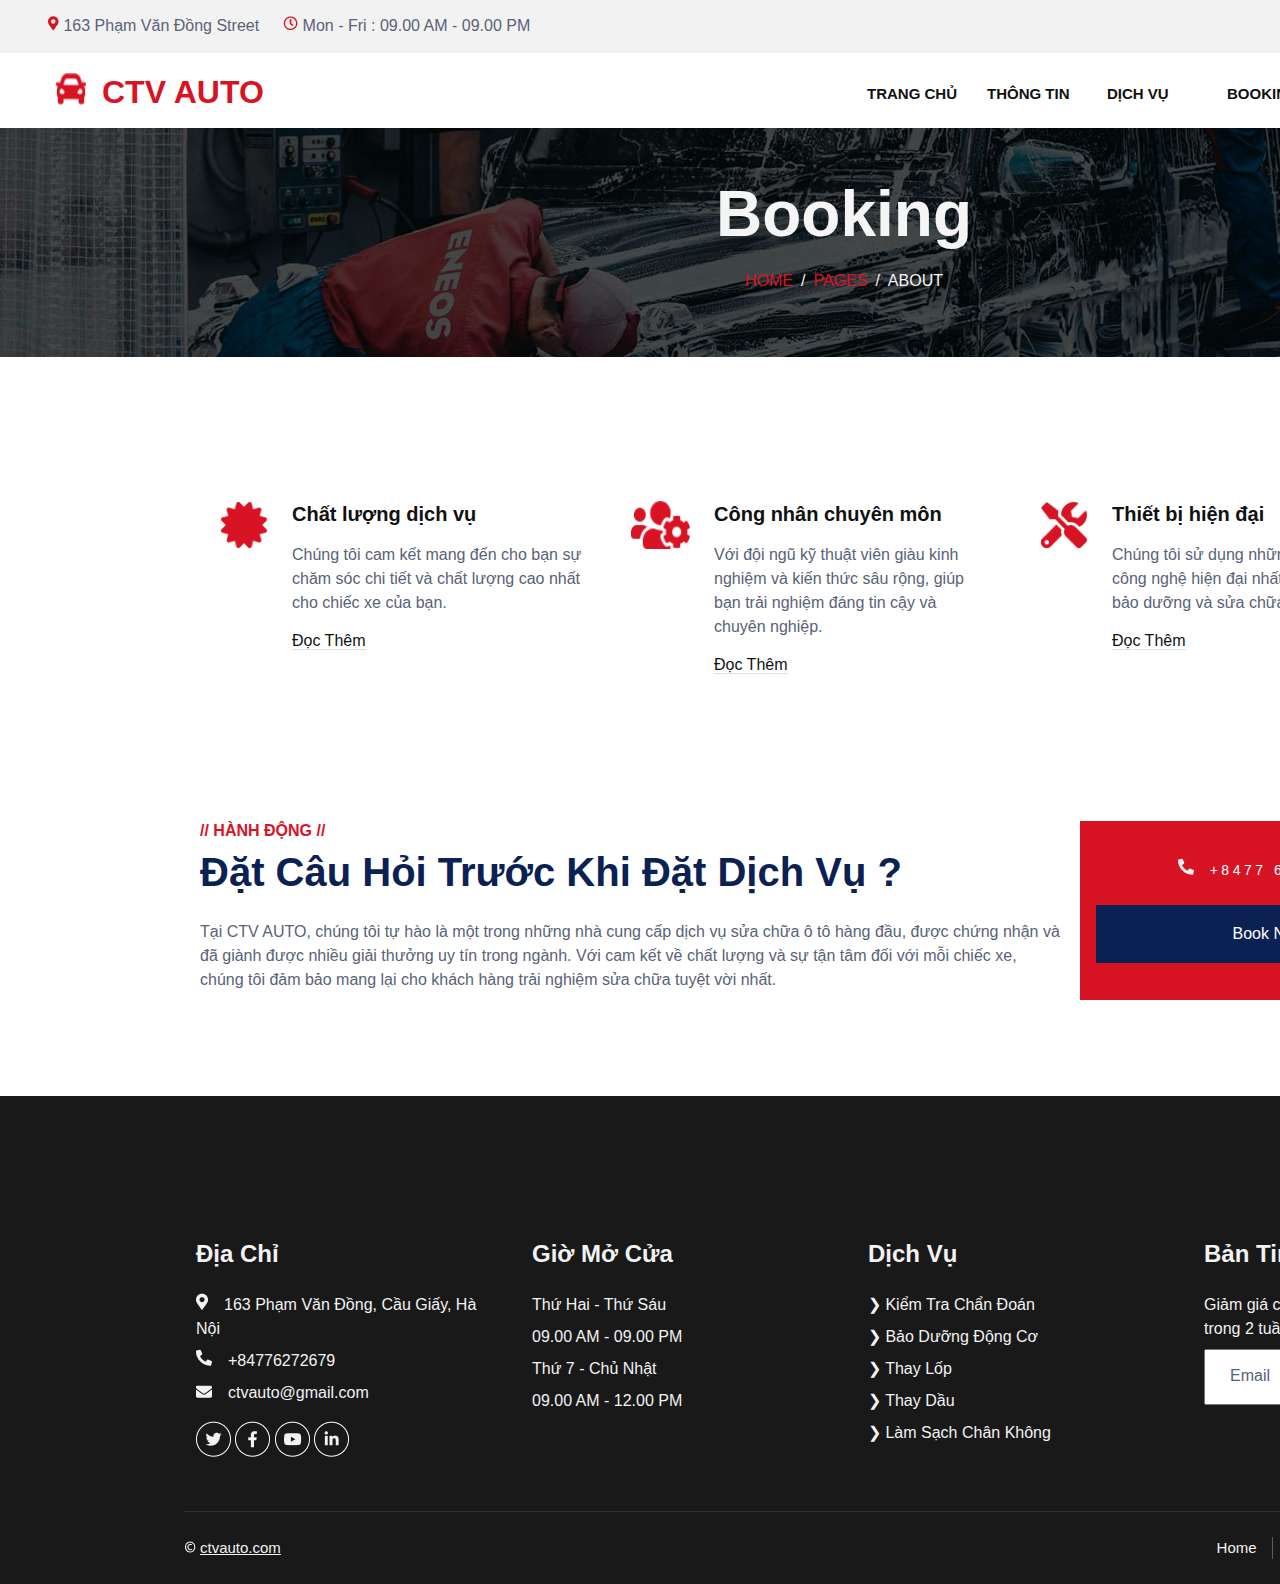
==== commit 451510bb: "Vien dep zai" ====
--- a/booking.html
+++ b/booking.html
@@ -340,11 +340,11 @@
             </div>
             <div class="item-footer f3">
                 <h4>Dịch Vụ</h4>
-                <a href=""><img src="img/muitencc.png" alt="">Kiểm Tra Chẩn Đoán</a>
-                <a href=""><img src="img/muitencc.png" alt="">Bảo Dưỡng Động Cơ</a>
-                <a href=""><img src="img/muitencc.png" alt="">Thay Lốp</a>
-                <a href=""><img src="img/muitencc.png" alt="">Thay Dầu</a>
-                <a href=""><img src="img/muitencc.png" alt="">Làm Sạch Chân Không</a>
+                <a href="">❯  Kiểm Tra Chẩn Đoán</a>
+                <a href="">❯  Bảo Dưỡng Động Cơ</a>
+                <a href="">❯  Thay Lốp</a>
+                <a href="">❯  Thay Dầu</a>
+                <a href="">❯  Làm Sạch Chân Không</a>
             </div>
             <div class="item-footer f4">
                 <h4>Bản Tin</h4>
--- a/css/style.css
+++ b/css/style.css
@@ -1,7 +1,9 @@
+
+
 * {
     padding: 0px;
     margin: 0px;
-    font-family: Arial, Helvetica, sans-serif;
+    font-family: "Ubuntu", sans-serif;
     line-height: 1.3;
 }
 
@@ -280,7 +282,9 @@
 #content-carousel .prev-next img {
     width: 100%;
 }
-
+#content-carousel .prev-next img:hover{
+    cursor:pointer;
+}
 #content-carousel .item-carousel img:nth-child(2) {
     width: 526px;
     height: 430px;
@@ -848,6 +852,10 @@
 .wp-booking .container-booking .booking-left {
     width: 660px;
     height: 444px;
+    display: flex;
+    justify-content: center;
+    align-items: center;
+    flex-direction: column;
 
 }
 
@@ -995,11 +1003,12 @@
     margin-top: 16px;
     border: 1px solid #D81324;
     text-align: left;
-}
-
-.wp-booking .container-booking .booking-right .container-form textarea::placeholder {
-    padding: 8px;
-}
+    text-indent: 10px;
+    padding:  8px;
+    box-sizing: border-box;
+}
+
+
 
 .wp-booking .container-booking .booking-right .container-form button {
     background-color: var(--secondary);
@@ -1032,6 +1041,7 @@
     justify-content: center;
     align-items: center;
     flex-direction: column;
+   
 
 }
 
@@ -1170,6 +1180,7 @@
     display: flex;
     justify-content: center;
     align-items: center;
+    overflow: hidden;
 
 }
 
@@ -1178,6 +1189,8 @@
     height: auto;
     padding: 48px 0px;
     overflow: hidden;
+    transition: transform 0.5s ease;
+    
 }
 
 .wp-testimonial .container-testimonial .title-testimonial {
@@ -1222,15 +1235,11 @@
     align-items: center;
     flex-direction: column;
     margin: 0px 25px;
-
-}
-
-.wp-testimonial .container-testimonial .content-testimonial .testimonial-item:nth-child(4) {
-    position: absolute;
-    top: 0px;
-    right: -440px;
-
-}
+    box-sizing: border-box;
+ 
+
+}
+
 
 .wp-testimonial .container-testimonial .content-testimonial .testimonial-item img {
     width: 79px;
@@ -1291,6 +1300,7 @@
     justify-content: center;
     align-items: center;
     margin-top: 24px;
+    
 }
 
 .wp-testimonial .container-testimonial .list-button .btn-item {
@@ -1298,6 +1308,7 @@
     width: 15px;
     height: 15px;
     margin: 0px 5px;
+    transition: background-color 0.3s ease;
 }
 
 .wp-testimonial .container-testimonial .list-button .btn-item.active-btn {
